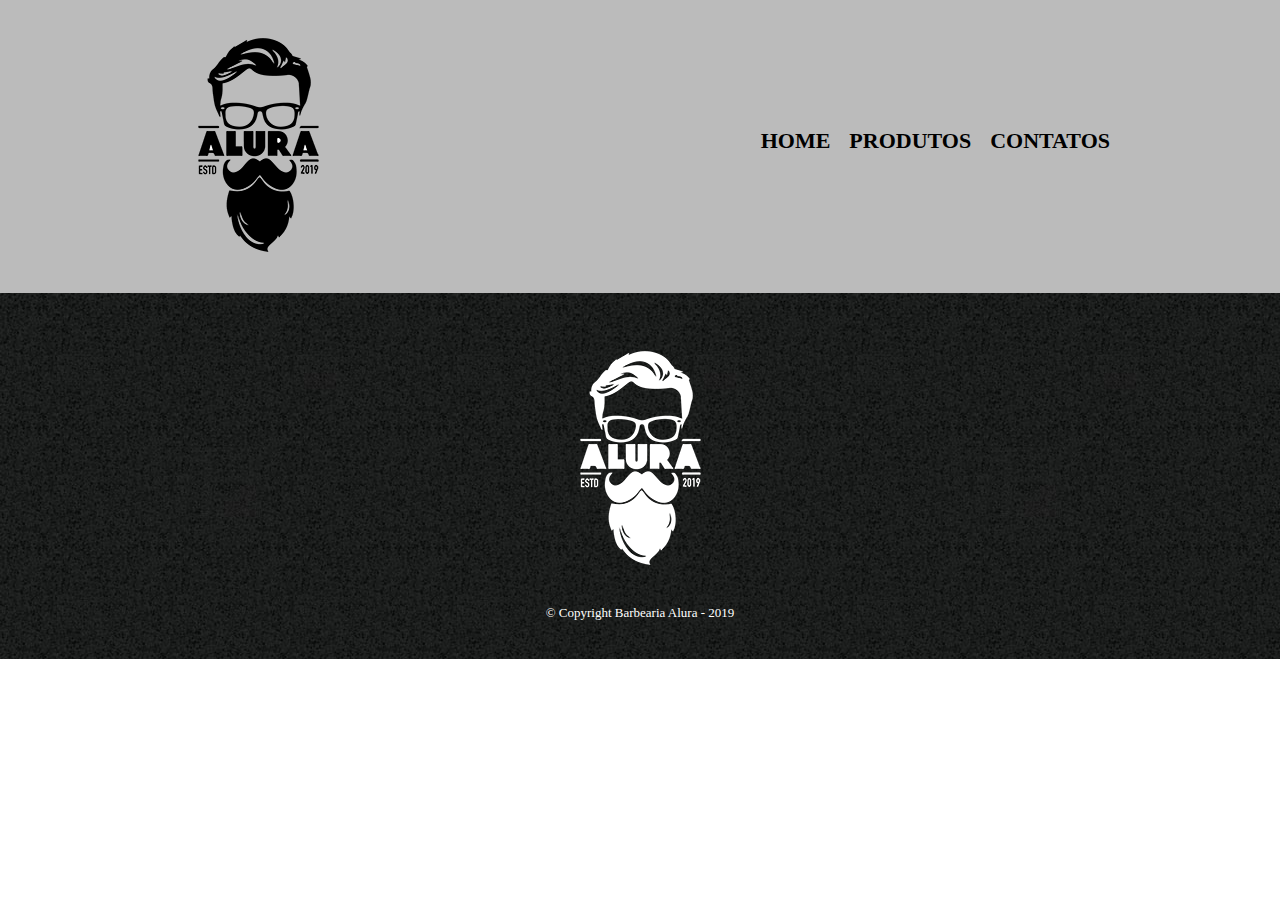
==== contato.html @ 3ba03ec5 "Parte 3 - Aula 01" ====
<!DOCTYPE html>
<html>

<head>
    <meta charset="utf-8">
    <title>Contato - Barbearia Alura</title>
    <link rel="stylesheet" href="reset.css">
    <link rel="stylesheet" href="style.css">
</head>

<body>
    <header>
        <div class="caixa">
            <h1>
                <img src="logo.png">
            </h1>
            <nav>
                <ul>
                    <li><a href="index.html">Home</a></li>
                    <li><a href="produtos.html">Produtos</a></li>
                    <li><a href="contato.html">Contatos</a></li>
                </ul>
            </nav>
        </div>
    </header>
    <main>
        
    </main>
    <footer>
        <img src="logo-branco.png">
        <p class="copyright">&copy; Copyright Barbearia Alura - 2019 </p>
    </footer>
</body>
</html>
---- style.css ----
header {
    background: #bbbbbb;
    padding: 20px 0 ;
}

.caixa {
    position: relative;
    width: 940px;
    margin: 0 auto;
}

nav {
    position: absolute;
    top: 110px;
    right: 0;
}

nav li {
    display: inline;
    margin: 0 0 0 15px;
}

nav a {
    text-transform: uppercase;
    color: #000000;
    font-weight: bold;
    font-size: 22px;
    text-decoration: none;
}

nav a:hover {
    color:#c78C19;
    text-decoration: underline;
}

.produtos {
    width: 940px;
    margin: 0 auto;
    padding: 50px 0;
}

.produtos li {
    display: inline-block;
    text-align: center;
    width: 30%;
    vertical-align: top;
    margin: 0 1.5%;
    padding: 30px 20px;
    box-sizing: border-box;
    border: 2px solid #000000;
    border-radius: 10px;
}

.produtos li:hover {
    border-color: #c78C19;
}

.produtos li:active {
    border-color: #088c19;
}

.produtos li:hover h2 {
    font-size: 34px;
}

.produtos h2 {
    font-size: 30px;
    font-weight: bold;
}

.produto-descricao {
    font-size: 18px;
}

.produto-preco {
    font-size: 22px;
    font-weight: bold;
    margin-top: 10px;
}

footer {
    text-align: center;
    background: url('bg.jpg');
    padding: 40px 0;
}

.copyright {
    color: #ffffff;
    font-size: 13px;
    margin-top: 20px;
}
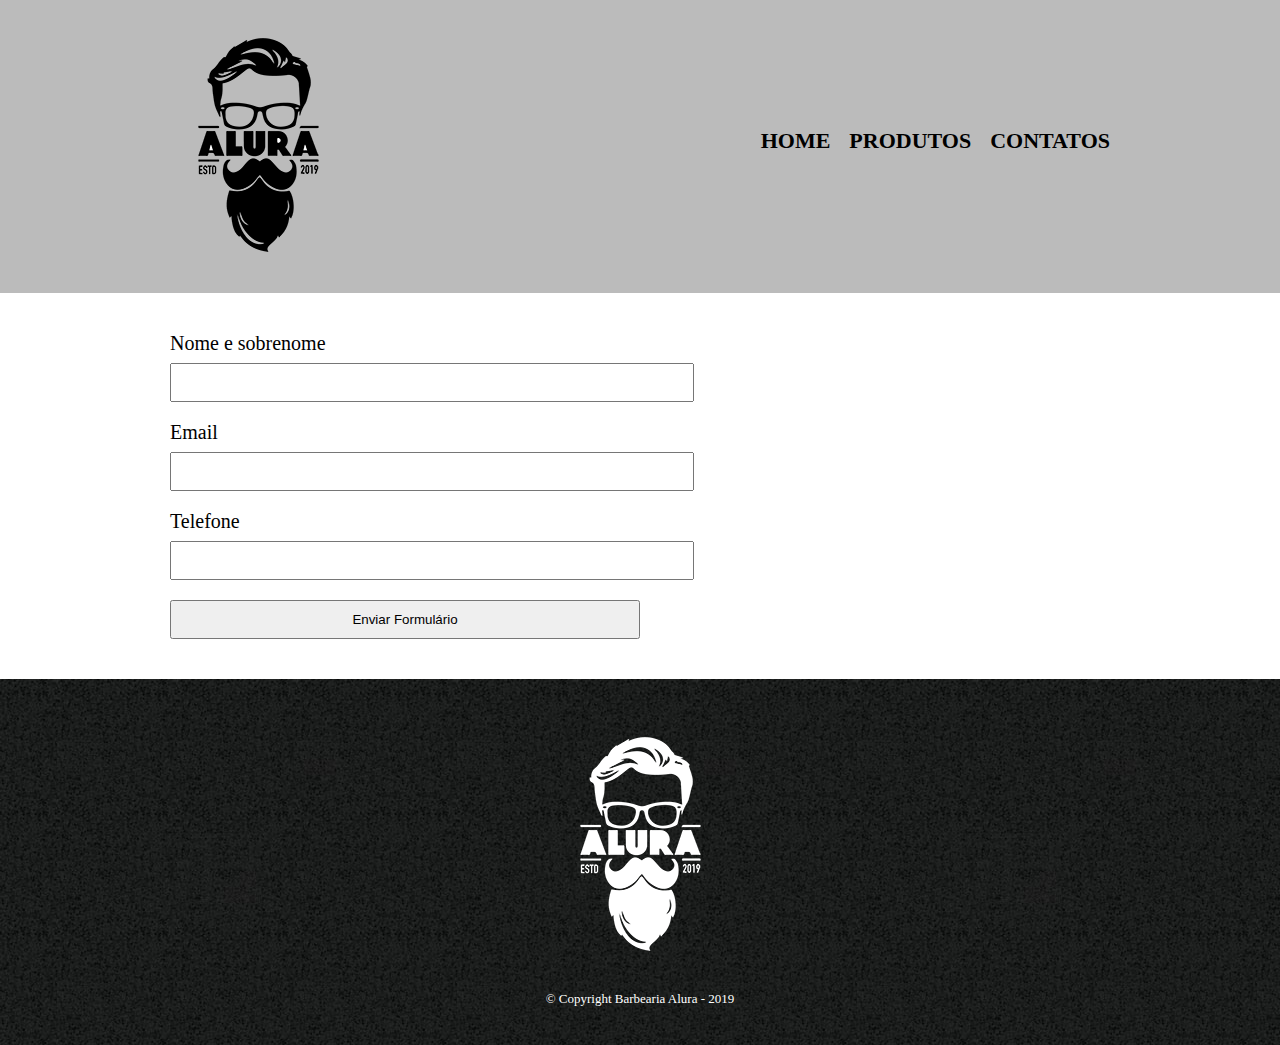
==== commit 99b2cbc4: "Parte 3 - Aula 02" ====
--- a/contato.html
+++ b/contato.html
@@ -24,7 +24,19 @@
         </div>
     </header>
     <main>
-        
+        <form>
+            <label for="nomeSobrenome">Nome e sobrenome</label>
+            <input type="text" id="nomeSobrenome">
+            
+            <label for="email">Email</label>
+            <input type="text" id="email">
+            
+            <label for="telefone">Telefone</label>
+            <input type="text" id="telefone">
+
+            <input type="submit" value="Enviar Formulário">
+
+        </form>
     </main>
     <footer>
         <img src="logo-branco.png">
--- a/style.css
+++ b/style.css
@@ -88,4 +88,26 @@
     color: #ffffff;
     font-size: 13px;
     margin-top: 20px;
+}
+
+main {
+    width: 940px;
+    margin: 0 auto;
+}
+
+form  {
+    margin: 40px 0;
+}
+
+form label {
+    display: block;
+    font-size: 20px;
+    margin: 0 0 10px;
+}
+
+form input {
+    display: block;
+    margin: 0 0 20px;
+    padding: 10px 25px;
+    width: 50%;
 }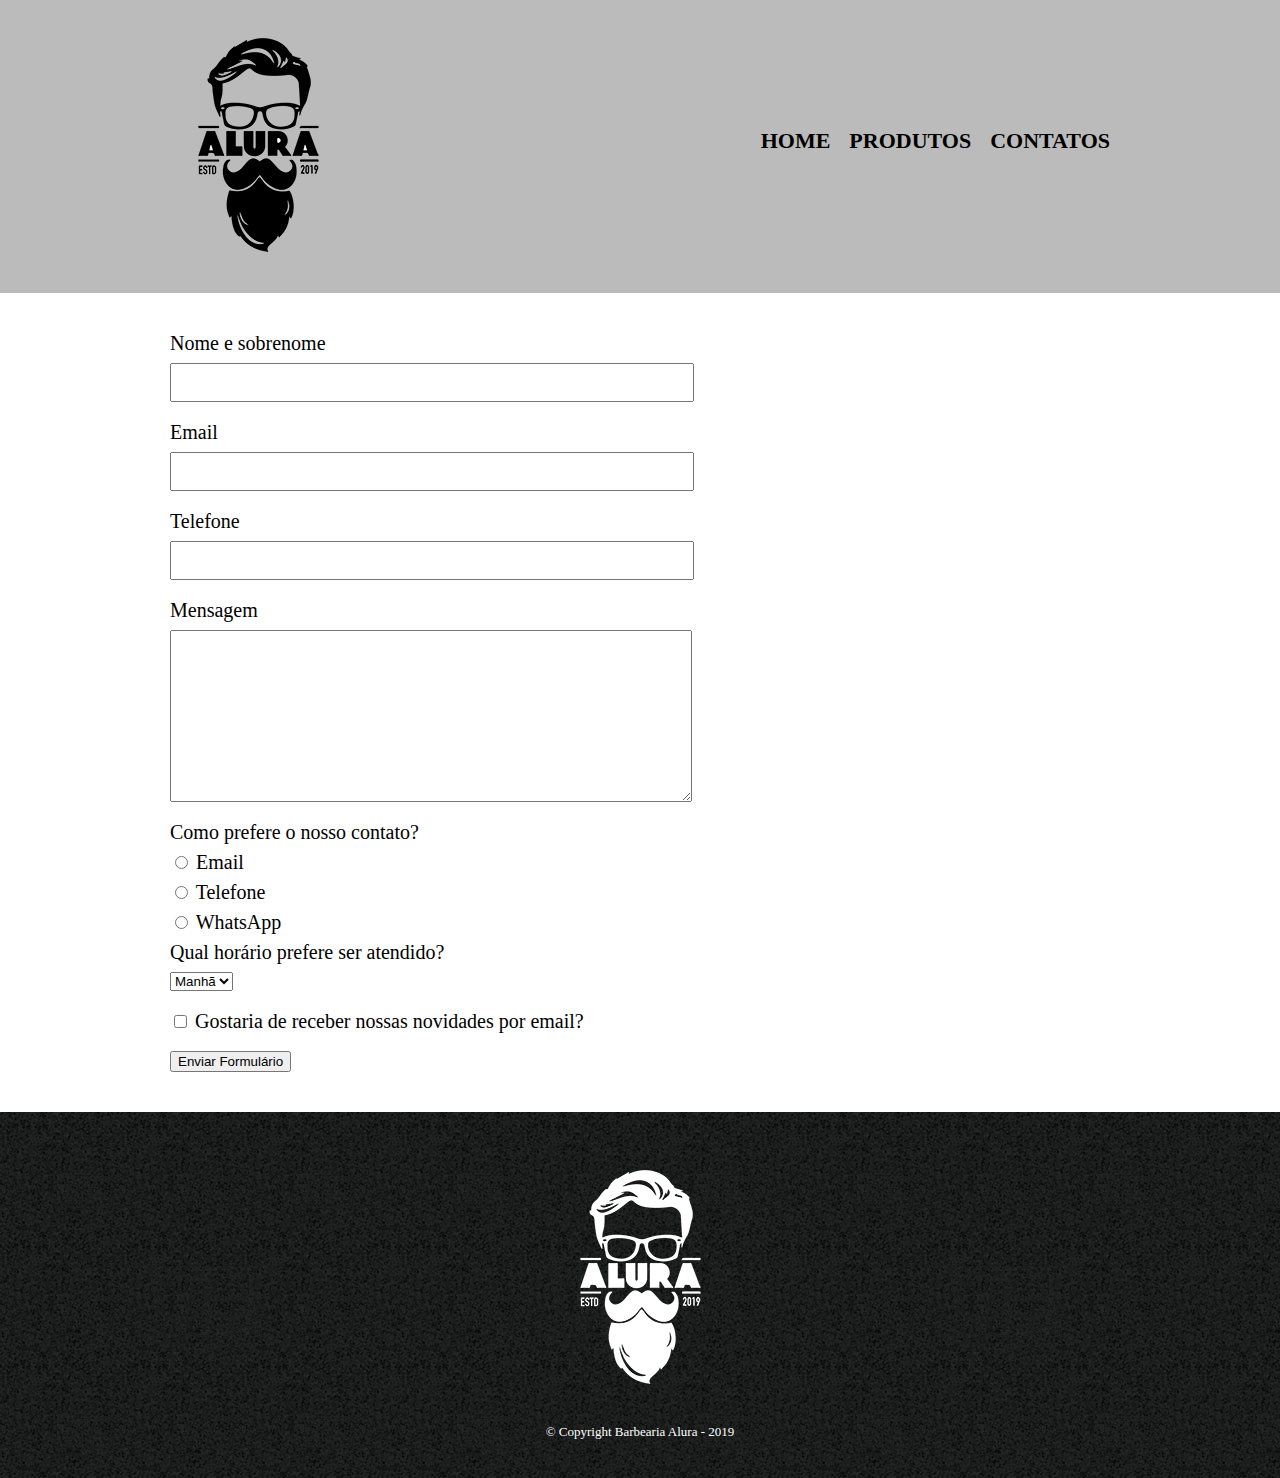
==== commit aa383b25: "Parte 3 - Aula 03" ====
--- a/contato.html
+++ b/contato.html
@@ -26,13 +26,49 @@
     <main>
         <form>
             <label for="nomeSobrenome">Nome e sobrenome</label>
-            <input type="text" id="nomeSobrenome">
+            <input type="text" id="nomeSobrenome" class="input-padrao">
             
             <label for="email">Email</label>
-            <input type="text" id="email">
+            <input type="text" id="email" class="input-padrao">
             
             <label for="telefone">Telefone</label>
-            <input type="text" id="telefone">
+            <input type="text" id="telefone" class="input-padrao">
+            
+            <label for="mensagem">Mensagem</label>
+            <textarea cols="70" rows="10" id="mensagem" class="input-padrao"></textarea>
+
+            <div>
+                <p>Como prefere o nosso contato?</p>
+                <label for="radio-email">
+                    <input type="radio" name="contato" value="email" id="radio-email">
+                    Email
+                </label>
+                                
+                <label for="radio-telefone">
+                    <input type="radio" name="contato" value="telefone" id="radio-telefone">
+                    Telefone
+                </label>
+                
+                <label for="radio-whatsapp">
+                    <input type="radio" name="contato" value="whatsapp" id="radio-whatsapp">
+                    WhatsApp
+                </label>
+                
+            </div>
+
+            <div>
+                <p>Qual horário prefere ser atendido?</p>
+                <select>
+                    <option>Manhã</option>
+                    <option>Tarde</option>
+                    <option>Noite</option>
+                </select>
+            </div>
+
+            <label class="checkbox">
+                <input type="checkbox">
+                Gostaria de receber nossas novidades por email?
+            </label>
 
             <input type="submit" value="Enviar Formulário">
 
--- a/style.css
+++ b/style.css
@@ -99,15 +99,19 @@
     margin: 40px 0;
 }
 
-form label {
+form label, form p {
     display: block;
     font-size: 20px;
     margin: 0 0 10px;
 }
 
-form input {
+.input-padrao {
     display: block;
     margin: 0 0 20px;
     padding: 10px 25px;
     width: 50%;
+}
+
+.checkbox {
+    margin: 20px 0;
 }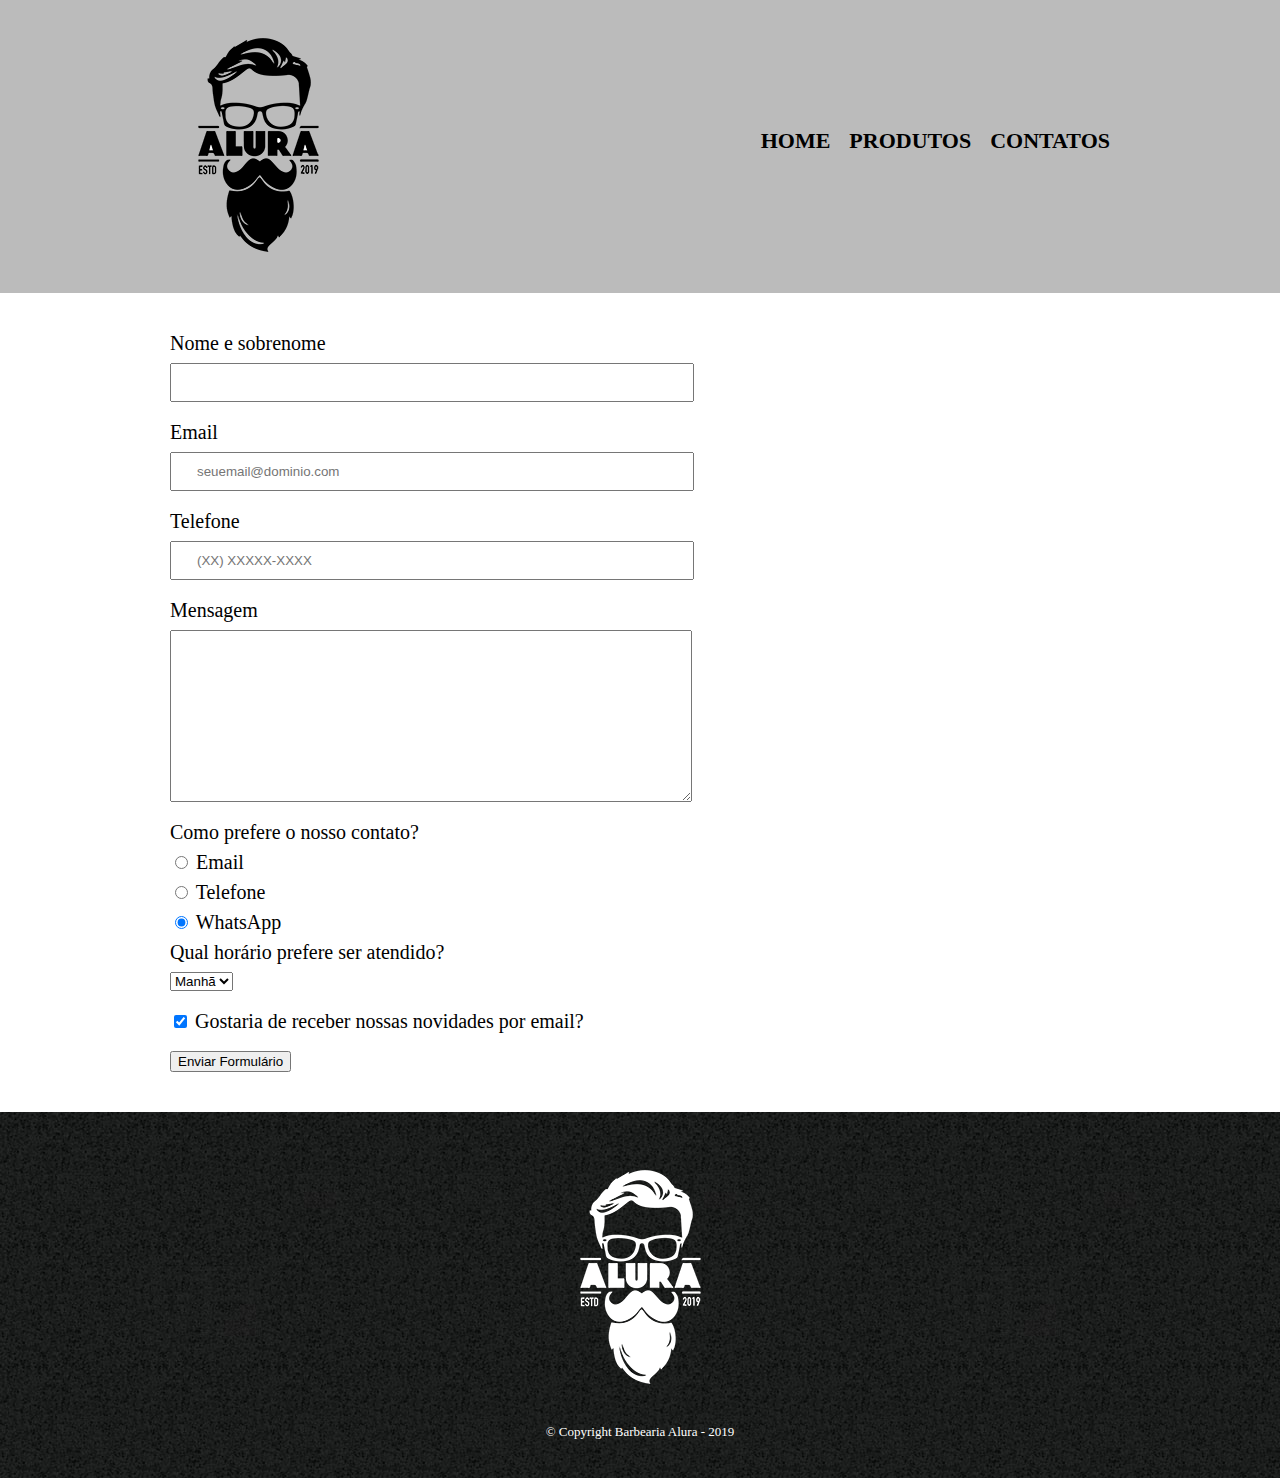
==== commit ae555706: "Parte 3 - Aula 04" ====
--- a/contato.html
+++ b/contato.html
@@ -12,7 +12,7 @@
     <header>
         <div class="caixa">
             <h1>
-                <img src="logo.png">
+                <img src="logo.png" alt="logo da Barbearia Alura">
             </h1>
             <nav>
                 <ul>
@@ -26,19 +26,21 @@
     <main>
         <form>
             <label for="nomeSobrenome">Nome e sobrenome</label>
-            <input type="text" id="nomeSobrenome" class="input-padrao">
+            <input type="text" id="nomeSobrenome" class="input-padrao" required>
             
             <label for="email">Email</label>
-            <input type="text" id="email" class="input-padrao">
+            <input type="email" id="email" class="input-padrao" required 
+            placeholder="seuemail@dominio.com">
             
             <label for="telefone">Telefone</label>
-            <input type="text" id="telefone" class="input-padrao">
+            <input type="tel" id="telefone" class="input-padrao" required
+            placeholder="(XX) XXXXX-XXXX">
             
             <label for="mensagem">Mensagem</label>
-            <textarea cols="70" rows="10" id="mensagem" class="input-padrao"></textarea>
+            <textarea cols="70" rows="10" id="mensagem" class="input-padrao" required></textarea>
 
-            <div>
-                <p>Como prefere o nosso contato?</p>
+            <fieldset>
+                <legend>Como prefere o nosso contato?</legend>
                 <label for="radio-email">
                     <input type="radio" name="contato" value="email" id="radio-email">
                     Email
@@ -50,23 +52,23 @@
                 </label>
                 
                 <label for="radio-whatsapp">
-                    <input type="radio" name="contato" value="whatsapp" id="radio-whatsapp">
+                    <input type="radio" name="contato" value="whatsapp" id="radio-whatsapp" checked>
                     WhatsApp
                 </label>
                 
-            </div>
+            </fieldset>
 
-            <div>
-                <p>Qual horário prefere ser atendido?</p>
+            <fieldset>
+                <legend>Qual horário prefere ser atendido?</legend>
                 <select>
                     <option>Manhã</option>
                     <option>Tarde</option>
                     <option>Noite</option>
                 </select>
-            </div>
+            </fieldset>
 
             <label class="checkbox">
-                <input type="checkbox">
+                <input type="checkbox" checked>
                 Gostaria de receber nossas novidades por email?
             </label>
 
@@ -75,7 +77,7 @@
         </form>
     </main>
     <footer>
-        <img src="logo-branco.png">
+        <img src="logo-branco.png" alt="logo da Barbearia Alura">
         <p class="copyright">&copy; Copyright Barbearia Alura - 2019 </p>
     </footer>
 </body>
--- a/style.css
+++ b/style.css
@@ -99,7 +99,7 @@
     margin: 40px 0;
 }
 
-form label, form p {
+form label, form legend {
     display: block;
     font-size: 20px;
     margin: 0 0 10px;
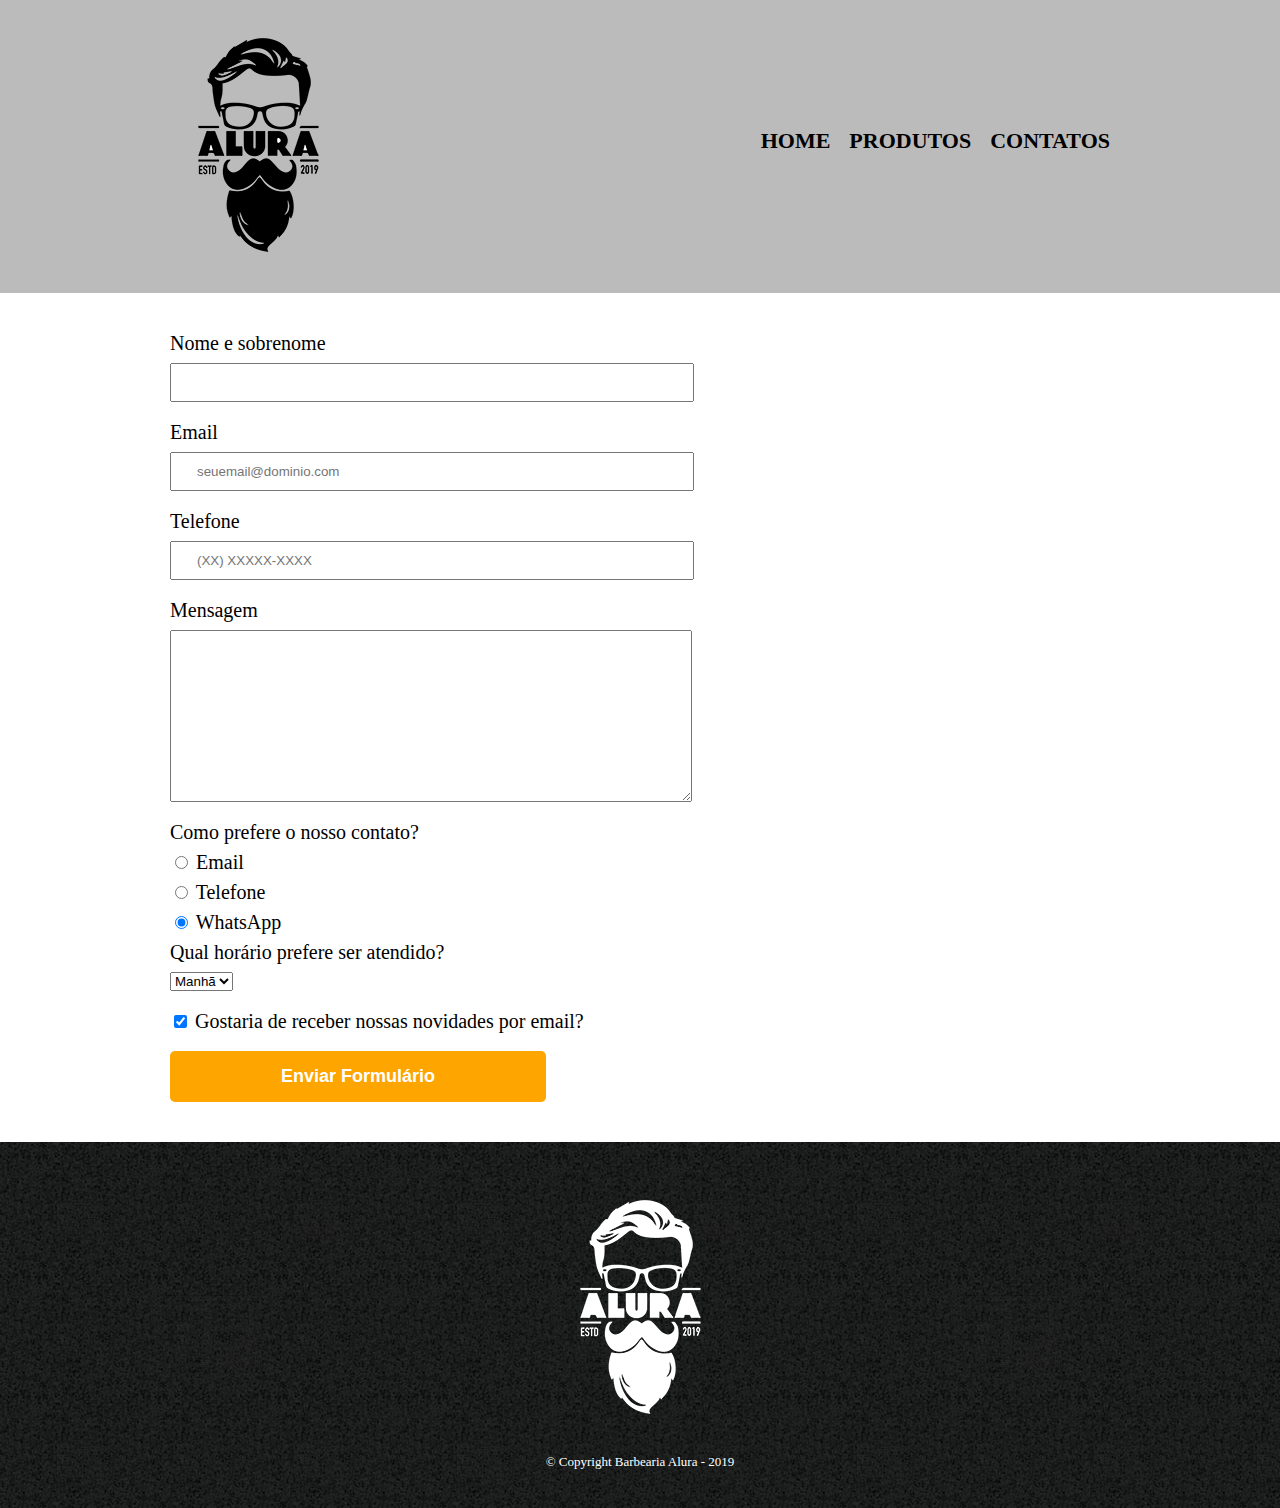
==== commit fa0dd20b: "Parte 3 - Aula 05" ====
--- a/contato.html
+++ b/contato.html
@@ -72,7 +72,7 @@
                 Gostaria de receber nossas novidades por email?
             </label>
 
-            <input type="submit" value="Enviar Formulário">
+            <input type="submit" value="Enviar Formulário" class="enviar">
 
         </form>
     </main>
--- a/style.css
+++ b/style.css
@@ -114,4 +114,22 @@
 
 .checkbox {
     margin: 20px 0;
+}
+
+.enviar {
+    width: 40%;
+    padding: 15px 0;
+    background: orange;
+    color: white;
+    font-weight: bold;
+    font-size: 18px;
+    border: none;
+    border-radius: 5px;
+    transition: 1s all;
+    cursor: pointer;
+}
+
+.enviar:hover {
+    background: darkorange;
+    transform: scale(1.2);
 }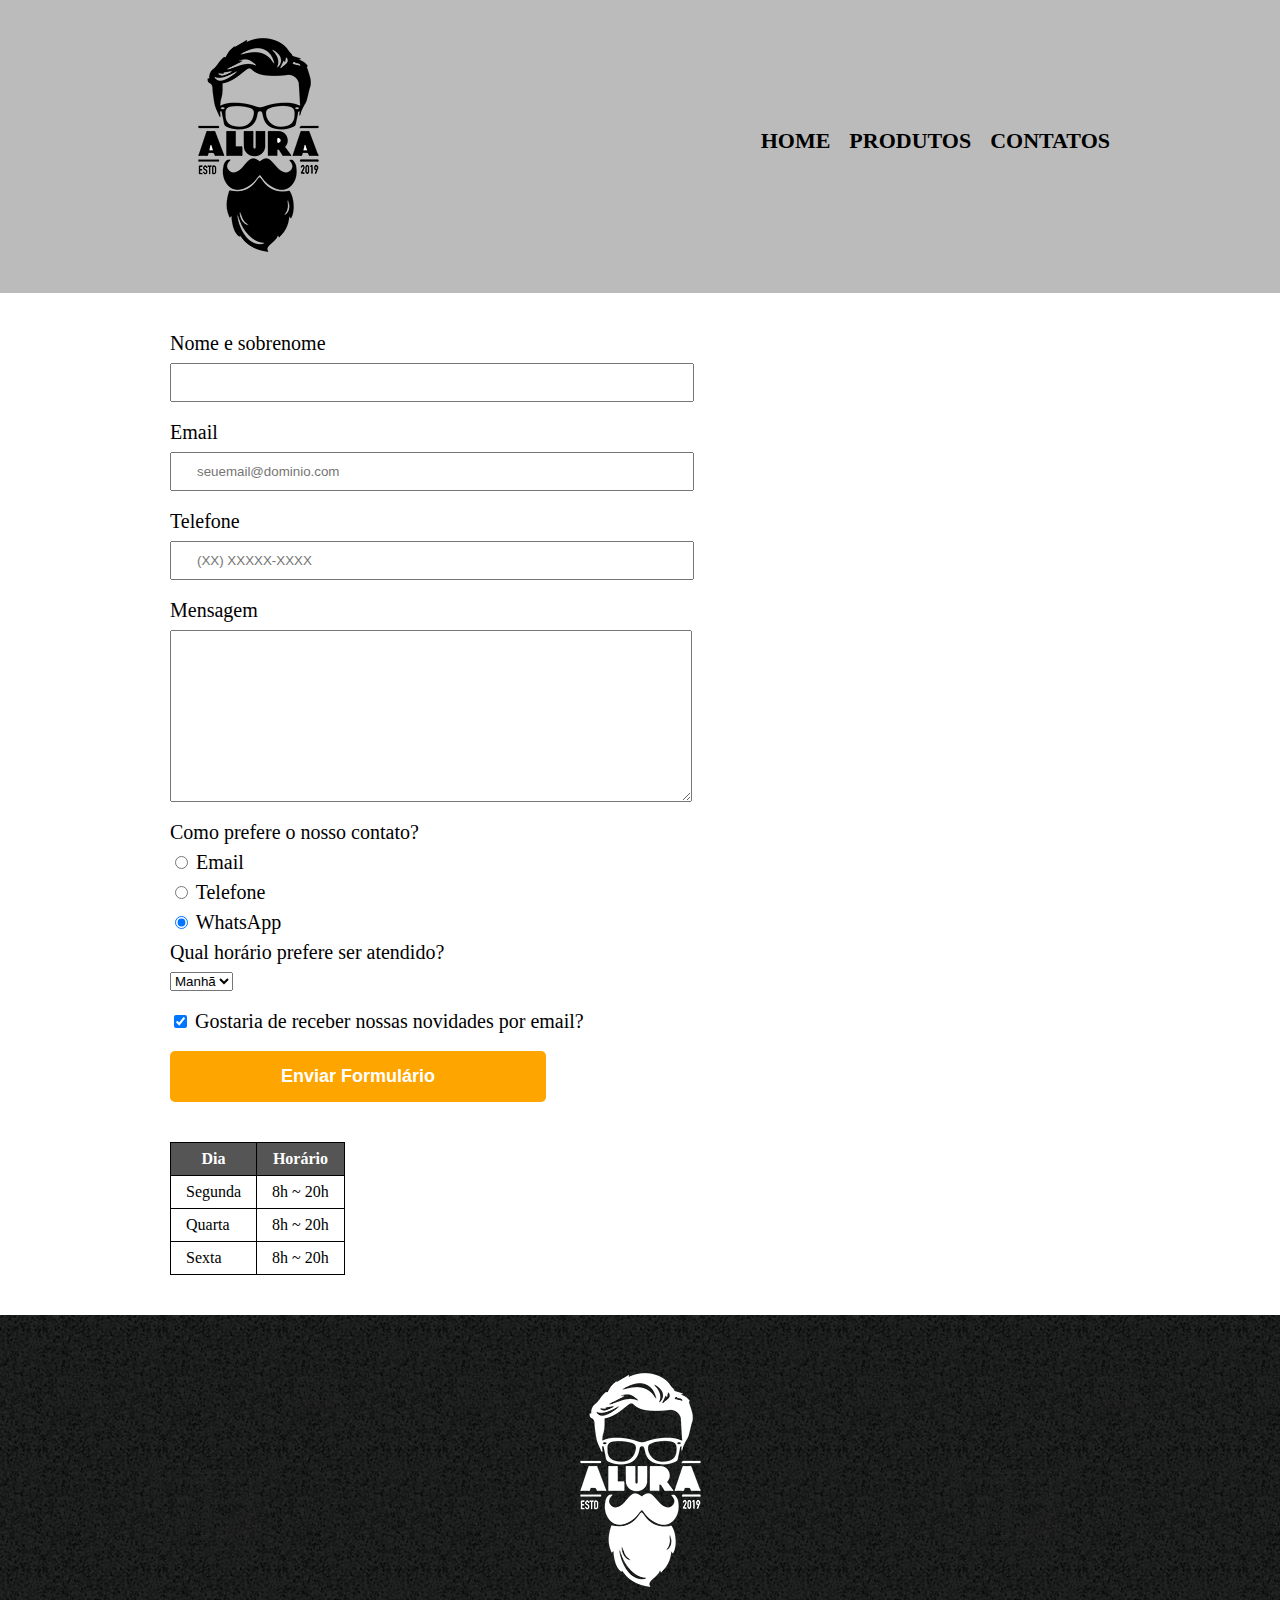
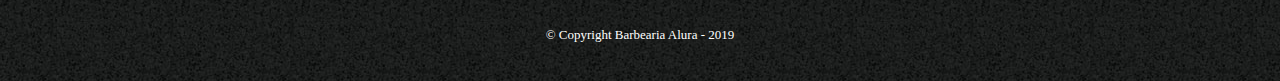
==== commit 10a912ce: "Parte 03 - Aula 06" ====
--- a/contato.html
+++ b/contato.html
@@ -75,6 +75,30 @@
             <input type="submit" value="Enviar Formulário" class="enviar">
 
         </form>
+
+        <table>
+            <thead>
+                <tr>
+                    <th>Dia</th>
+                    <th>Horário</th>
+                </tr>
+            </thead>
+            <tbody>
+                <tr>
+                    <td>Segunda</td>
+                    <td>8h ~ 20h</td>
+                </tr>
+                <tr>
+                    <td>Quarta</td>
+                    <td>8h ~ 20h</td>
+                </tr>
+                <tr>
+                    <td>Sexta</td>
+                    <td>8h ~ 20h</td>
+                </tr>
+            </tbody>
+        </table>
+
     </main>
     <footer>
         <img src="logo-branco.png" alt="logo da Barbearia Alura">
--- a/style.css
+++ b/style.css
@@ -132,4 +132,19 @@
 .enviar:hover {
     background: darkorange;
     transform: scale(1.2);
-}+}
+
+table {
+    margin: 20px 0 40px;
+}
+
+thead {
+    background: #555555;
+    color: white;
+    font-weight: bold;
+}
+
+td, th {
+    border: 1px solid black;
+    padding: 8px 15px ;
+}
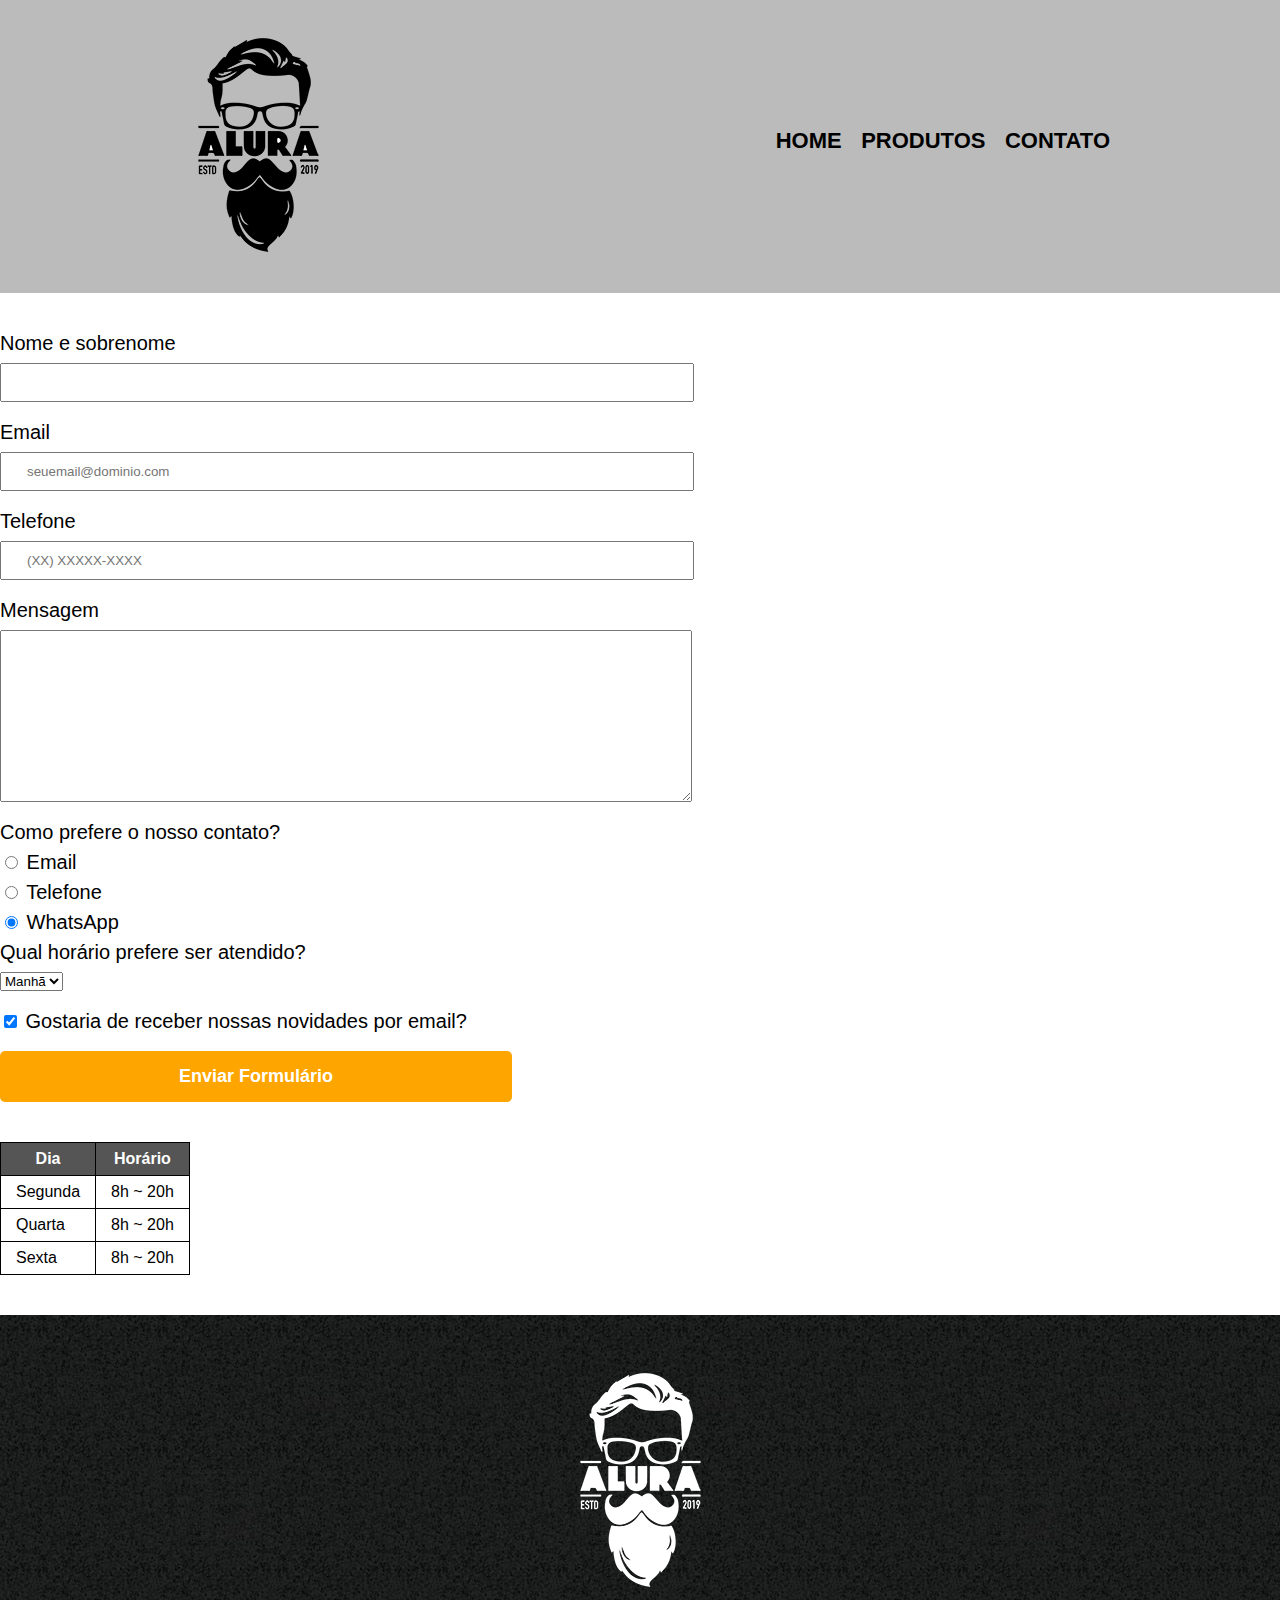
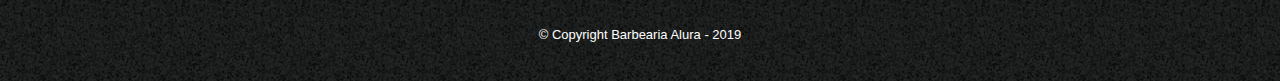
==== commit d6be730c: "Parte  4 - Aula 06" ====
--- a/contato.html
+++ b/contato.html
@@ -18,7 +18,7 @@
                 <ul>
                     <li><a href="index.html">Home</a></li>
                     <li><a href="produtos.html">Produtos</a></li>
-                    <li><a href="contato.html">Contatos</a></li>
+                    <li><a href="contato.html">Contato</a></li>
                 </ul>
             </nav>
         </div>
--- a/style.css
+++ b/style.css
@@ -1,3 +1,7 @@
+body {
+    font-family: 'Montserrat', sans-serif;
+}
+
 header {
     background: #bbbbbb;
     padding: 20px 0 ;
@@ -90,11 +94,6 @@
     margin-top: 20px;
 }
 
-main {
-    width: 940px;
-    margin: 0 auto;
-}
-
 form  {
     margin: 40px 0;
 }
@@ -148,3 +147,118 @@
     border: 1px solid black;
     padding: 8px 15px ;
 }
+
+/* css da pagina inicial */
+.banner {
+    width: 100%;
+}
+
+.titulo-principal {
+    text-align: center;
+    font-size: 2em;
+    margin: 0 0 1em;
+    clear: left;
+}
+
+.principal {
+    padding: 3em 0;
+    background: #fefefe;
+    width: 940px;
+    margin: 0 auto;
+}
+
+.principal p {
+    margin: 0 0 1em;
+}
+
+.principal strong {
+    font-weight: bold;
+}
+
+.principal em { 
+    font-style: italic;
+}
+
+.utensilios {
+    width: 120px;
+    float: left;
+    margin: 0 20px 20px 0;
+}
+
+.mapa {
+    padding:  3em 0;
+    background: linear-gradient(#FEFEFE,#888888);
+}
+
+.mapa p {
+    margin: 0 0 2em;
+    text-align: center;
+}
+
+.mapa-conteudo {
+    width: 940px;
+    margin: 0 auto;
+}
+
+.beneficios {
+    padding: 3em 0;
+    background: #888888;
+}
+
+.conteudo-beneficios {
+    width: 640px;
+    margin: 0 auto;
+}
+
+.lista-beneficios {
+    width: 40%;
+    display: inline-block;
+    vertical-align: top;
+}
+
+.itens {
+    line-height: 1.5;
+}
+
+.itens:first-child {
+    font-weight: bold;
+}
+
+.itens::before {
+    content:"★"
+}
+
+.imagem-beneficios {
+    width: 60%;
+    opacity: 1;
+    transition: 400ms;
+    box-shadow: 10px 10px 10px 0 #000000;
+}
+
+.imagem-beneficios:hover {
+    opacity: 0.3;
+}
+
+.video {
+    width: 560px;
+    margin: 2em auto;
+
+}
+
+@media screen and (max-width:480px) {
+    .caixa,.principal, .conteudo-beneficios, .mapa-conteudo, .video {
+        width: auto;
+    }
+
+    h1 {
+        text-align: center;
+    }
+
+    nav {
+        position: static;
+    }
+
+    .lista-beneficios, .imagem-beneficios {
+        width: 100%;
+    }
+}